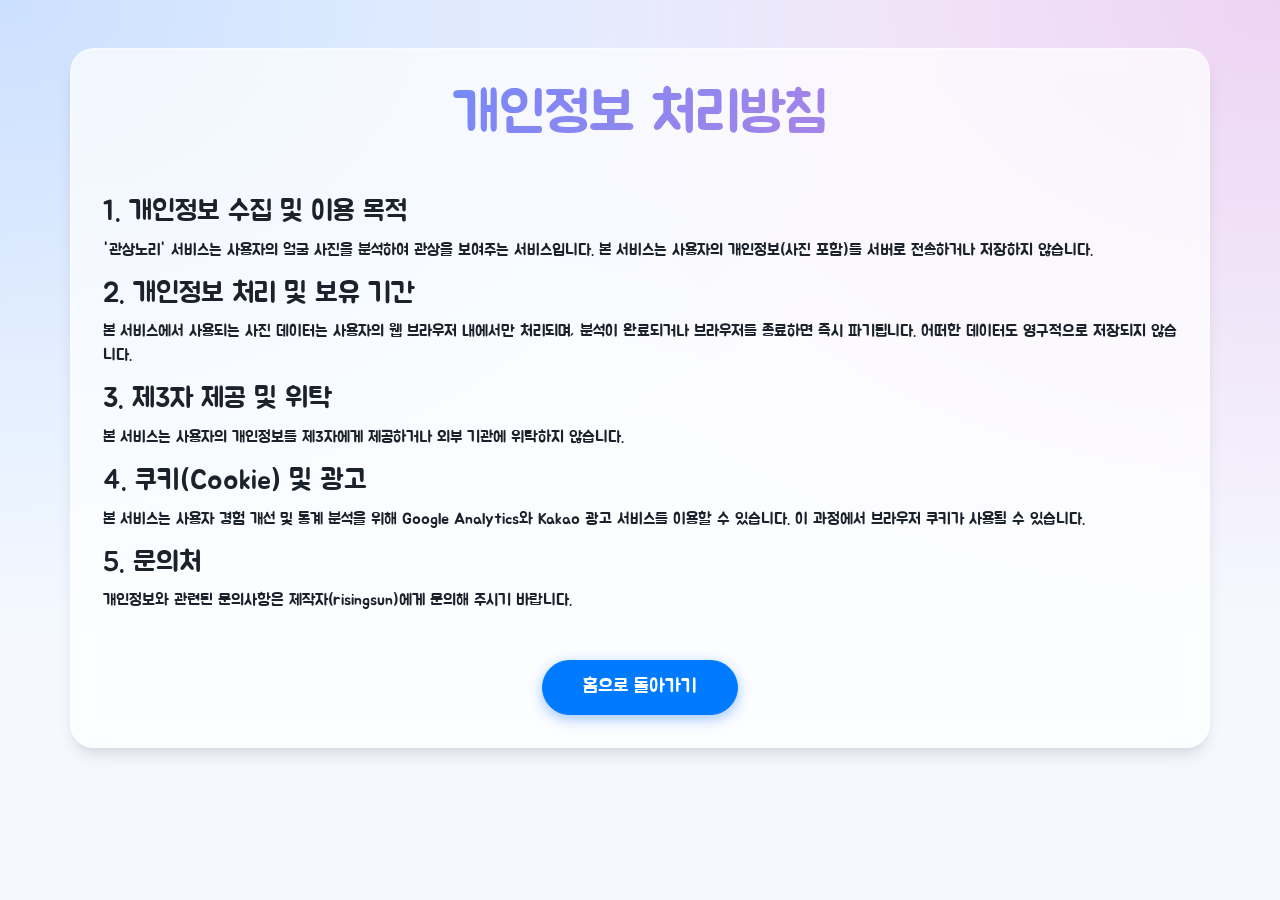
==== privacy.html @ 16b535d9 "Refactor project structure and modernize UI for 2026 update" ====
<!DOCTYPE html>
<html lang="ko">
<head>
    <meta charset="UTF-8">
    <meta name="viewport" content="width=device-width, initial-scale=1.0">
    <title>개인정보 처리방침 - 관상노리</title>
    <link href="https://fonts.googleapis.com/css?family=Jua&display=swap" rel="stylesheet" />
    <link rel="stylesheet" href="https://stackpath.bootstrapcdn.com/bootstrap/4.4.1/css/bootstrap.min.css">
    <link rel="stylesheet" href="style.css">
</head>
<body class="py-5">
    <div class="container glass-card">
        <h1 class="main-title text-center mb-5">개인정보 처리방침</h1>
        
        <div class="privacy-content">
            <h3>1. 개인정보 수집 및 이용 목적</h3>
            <p>'관상노리' 서비스는 사용자의 얼굴 사진을 분석하여 관상을 보여주는 서비스입니다. 본 서비스는 사용자의 개인정보(사진 포함)를 서버로 전송하거나 저장하지 않습니다.</p>
            
            <h3>2. 개인정보 처리 및 보유 기간</h3>
            <p>본 서비스에서 사용되는 사진 데이터는 사용자의 웹 브라우저 내에서만 처리되며, 분석이 완료되거나 브라우저를 종료하면 즉시 파기됩니다. 어떠한 데이터도 영구적으로 저장되지 않습니다.</p>
            
            <h3>3. 제3자 제공 및 위탁</h3>
            <p>본 서비스는 사용자의 개인정보를 제3자에게 제공하거나 외부 기관에 위탁하지 않습니다.</p>
            
            <h3>4. 쿠키(Cookie) 및 광고</h3>
            <p>본 서비스는 사용자 경험 개선 및 통계 분석을 위해 Google Analytics와 Kakao 광고 서비스를 이용할 수 있습니다. 이 과정에서 브라우저 쿠키가 사용될 수 있습니다.</p>
            
            <h3>5. 문의처</h3>
            <p>개인정보와 관련된 문의사항은 제작자(risingsun)에게 문의해 주시기 바랍니다.</p>
        </div>
        
        <div class="text-center mt-5">
            <a href="index.html" class="btn btn-primary try-again-btn">홈으로 돌아가기</a>
        </div>
    </div>
</body>
</html>
---- style.css ----
/* Modern CSS (Baseline) for Gwansangnori */

:root {
    /* Color Palette using OKLCH */
    --primary-oklch: oklch(65% 0.2 260);
    --primary-glow: oklch(65% 0.2 260 / 50%);
    --secondary-oklch: oklch(70% 0.15 320);
    --bg-oklch: oklch(98% 0.01 260);
    --text-main: oklch(25% 0.02 260);
    --text-muted: oklch(50% 0.02 260);
    --glass-bg: rgba(255, 255, 255, 0.7);
    --glass-border: rgba(255, 255, 255, 0.4);
    
    /* Result Colors */
    --singer-color: oklch(70% 0.2 30);
    --moviestar-color: oklch(70% 0.2 150);
    --entertainer-color: oklch(70% 0.2 280);
    --politician-color: oklch(70% 0.2 200);
    --rich-color: oklch(70% 0.2 80);
}

body {
    font-family: 'Jua', sans-serif;
    background-color: var(--bg-oklch);
    color: var(--text-main);
    background-image: 
        radial-gradient(at 0% 0%, oklch(90% 0.05 260) 0px, transparent 50%),
        radial-gradient(at 100% 0%, oklch(90% 0.05 320) 0px, transparent 50%);
    min-height: 100vh;
    margin: 0;
}

/* Texture overlay for premium feel */
body::before {
    content: "";
    position: fixed;
    top: 0;
    left: 0;
    width: 100%;
    height: 100%;
    opacity: 0.03;
    z-index: -1;
    pointer-events: none;
    background-image: url("data:image/svg+xml,%3Csvg viewBox='0 0 200 200' xmlns='http://www.w3.org/2000/svg'%3BaseFilter id='noiseFilter'%3E%3CfeTurbulence type='fractalNoise' baseFrequency='0.65' numOctaves='3' stitchTiles='stitch'/%3E%3C/baseFilter%3E%3Crect width='100%25' height='100%25' filter='url(%23noiseFilter)'/%3E%3C/svg%3E");
}

/* Typography */
.main-title {
    font-size: 3.5rem;
    background: linear-gradient(135deg, var(--primary-oklch), var(--secondary-oklch));
    -webkit-background-clip: text;
    -webkit-text-fill-color: transparent;
    margin-bottom: 0.5rem;
}

.subtitle {
    font-size: 1.25rem;
    color: var(--text-muted);
}

/* Glassmorphism Navigation */
.glass-nav {
    background: var(--glass-bg);
    backdrop-filter: blur(10px);
    border-bottom: 1px solid var(--glass-border);
    position: sticky;
    top: 0;
    z-index: 1000;
}

/* Glassmorphism Cards */
.glass-card {
    background: var(--glass-bg);
    backdrop-filter: blur(15px);
    border: 1px solid var(--glass-border);
    border-radius: 24px;
    padding: 2rem;
    box-shadow: 
        0 10px 15px -3px rgba(0, 0, 0, 0.1),
        0 4px 6px -2px rgba(0, 0, 0, 0.05),
        inset 0 0 0 1px var(--glass-border);
    transition: transform 0.3s ease, box-shadow 0.3s ease;
}

/* Gender Toggle */
.toggle-container {
    position: relative;
    width: 60px;
    height: 30px;
}

.toggle-input {
    opacity: 0;
    width: 0;
    height: 0;
}

.toggle-label {
    position: absolute;
    cursor: pointer;
    top: 0;
    left: 0;
    right: 0;
    bottom: 0;
    background-color: oklch(85% 0.05 320);
    transition: .4s;
    border-radius: 34px;
    box-shadow: inset 0 2px 4px rgba(0,0,0,0.1);
}

.toggle-knob {
    position: absolute;
    height: 22px;
    width: 22px;
    left: 4px;
    bottom: 4px;
    background-color: white;
    transition: .4s;
    border-radius: 50%;
    box-shadow: 0 2px 4px rgba(0,0,0,0.2);
}

.toggle-input:checked + .toggle-label {
    background-color: oklch(85% 0.05 260);
}

.toggle-input:checked + .toggle-label .toggle-knob {
    transform: translateX(30px);
}

/* Upload Section */
.file-upload {
    max-width: 600px;
    margin: 0 auto;
}

.image-upload-wrap {
    border: 2px dashed var(--primary-oklch);
    border-radius: 16px;
    position: relative;
    padding: 40px 20px;
    transition: background-color 0.3s ease;
}

.image-upload-wrap:hover, .image-dropping {
    background-color: oklch(95% 0.02 260);
}

.file-upload-input {
    position: absolute;
    margin: 0;
    padding: 0;
    width: 100%;
    height: 100%;
    outline: none;
    opacity: 0;
    cursor: pointer;
    top: 0;
    left: 0;
}

.upload-icon {
    color: var(--primary-oklch);
}

/* Result Section */
.file-upload-image {
    max-width: 100%;
    border-radius: 16px;
    box-shadow: 0 20px 25px -5px rgba(0, 0, 0, 0.1);
    margin-bottom: 2rem;
}

.result-title {
    font-size: 2rem;
    font-weight: bold;
    margin-top: 1rem;
}

.result-explain {
    font-size: 1.1rem;
    line-height: 1.6;
}

.result-celeb {
    font-size: 1rem;
    color: var(--primary-oklch);
    font-weight: bold;
}

/* Probability Bars */
.bar-container {
    height: 25px;
    background-color: oklch(92% 0.01 260);
    border-radius: 12px;
    overflow: hidden;
    margin-bottom: 1rem;
    flex-grow: 1;
}

.result-bar {
    height: 100%;
    transition: width 1s ease-out;
    color: white;
    font-size: 0.8rem;
    box-shadow: 0 0 10px var(--primary-glow);
}

.animal-label {
    width: 100px;
    font-size: 1rem;
}

/* Result specific colors */
.singer-bar, .singer-box { background-color: var(--singer-color); }
.moviestar-bar, .moviestar-box { background-color: var(--moviestar-color); }
.entertainer-bar, .entertainer-box { background-color: var(--entertainer-color); }
.politician-bar, .politician-box { background-color: var(--politician-color); }
.rich-bar, .rich-box { background-color: var(--rich-color); }

.singer-animal-title { color: var(--singer-color); }
.moviestar-animal-title { color: var(--moviestar-color); }
.entertainer-animal-title { color: var(--entertainer-color); }
.politician-animal-title { color: var(--politician-color); }
.rich-animal-title { color: var(--rich-color); }

/* Buttons */
.try-again-btn {
    border-radius: 30px;
    padding: 12px 40px;
    font-size: 1.2rem;
    transition: all 0.3s ease;
    box-shadow: 0 4px 14px 0 var(--primary-glow);
}

.try-again-btn:hover {
    transform: translateY(-2px);
    box-shadow: 0 6px 20px 0 var(--primary-glow);
}

/* Footer */
.footer {
    color: var(--text-muted);
    border-top: 1px solid var(--glass-border);
}

/* Container Query example for result cards */
@container (min-width: 400px) {
    .result-message {
        padding: 2rem;
    }
}

/* Responsive adjustments */
@media (max-width: 576px) {
    .main-title {
        font-size: 2.5rem;
    }
    .glass-card {
        padding: 1.5rem;
    }
}
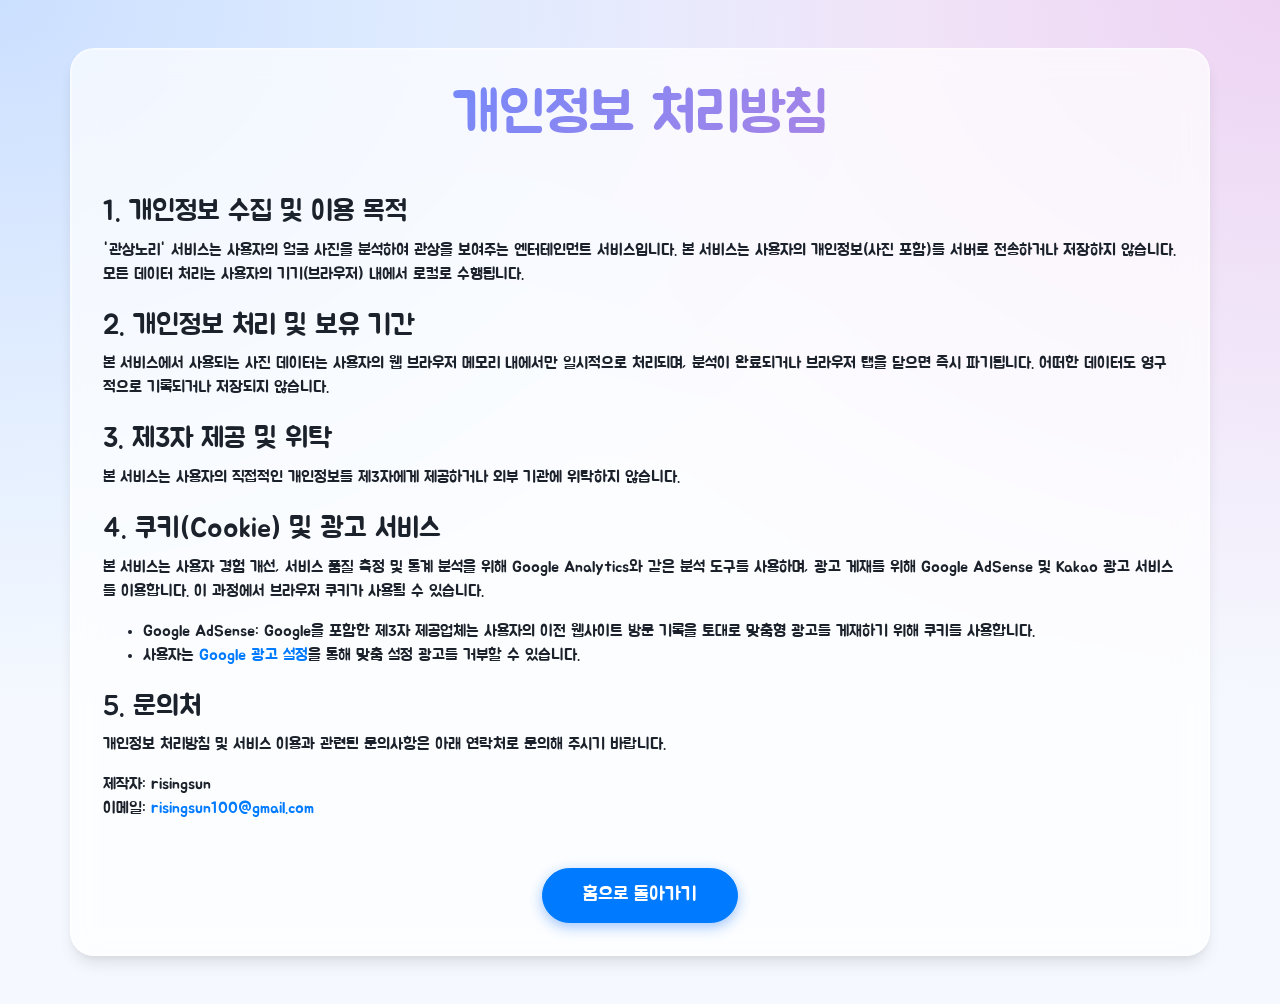
==== commit 0a53e6b4: "docs & feat: optimize site for AdSense approval (About, FAQ, Contact, Enhanced Privacy)" ====
--- a/privacy.html
+++ b/privacy.html
@@ -4,6 +4,11 @@
     <meta charset="UTF-8">
     <meta name="viewport" content="width=device-width, initial-scale=1.0">
     <title>개인정보 처리방침 - 관상노리</title>
+    
+    <!-- Google AdSense -->
+    <script async src="https://pagead2.googlesyndication.com/pagead/js/adsbygoogle.js?client=ca-pub-2166136395556976"
+     crossorigin="anonymous"></script>
+
     <link href="https://fonts.googleapis.com/css?family=Jua&display=swap" rel="stylesheet" />
     <link rel="stylesheet" href="https://stackpath.bootstrapcdn.com/bootstrap/4.4.1/css/bootstrap.min.css">
     <link rel="stylesheet" href="style.css">
@@ -13,20 +18,35 @@
         <h1 class="main-title text-center mb-5">개인정보 처리방침</h1>
         
         <div class="privacy-content">
-            <h3>1. 개인정보 수집 및 이용 목적</h3>
-            <p>'관상노리' 서비스는 사용자의 얼굴 사진을 분석하여 관상을 보여주는 서비스입니다. 본 서비스는 사용자의 개인정보(사진 포함)를 서버로 전송하거나 저장하지 않습니다.</p>
+            <section class="mb-4">
+                <h3>1. 개인정보 수집 및 이용 목적</h3>
+                <p>'관상노리' 서비스는 사용자의 얼굴 사진을 분석하여 관상을 보여주는 엔터테인먼트 서비스입니다. 본 서비스는 사용자의 개인정보(사진 포함)를 서버로 전송하거나 저장하지 않습니다. 모든 데이터 처리는 사용자의 기기(브라우저) 내에서 로컬로 수행됩니다.</p>
+            </section>
             
-            <h3>2. 개인정보 처리 및 보유 기간</h3>
-            <p>본 서비스에서 사용되는 사진 데이터는 사용자의 웹 브라우저 내에서만 처리되며, 분석이 완료되거나 브라우저를 종료하면 즉시 파기됩니다. 어떠한 데이터도 영구적으로 저장되지 않습니다.</p>
+            <section class="mb-4">
+                <h3>2. 개인정보 처리 및 보유 기간</h3>
+                <p>본 서비스에서 사용되는 사진 데이터는 사용자의 웹 브라우저 메모리 내에서만 일시적으로 처리되며, 분석이 완료되거나 브라우저 탭을 닫으면 즉시 파기됩니다. 어떠한 데이터도 영구적으로 기록되거나 저장되지 않습니다.</p>
+            </section>
             
-            <h3>3. 제3자 제공 및 위탁</h3>
-            <p>본 서비스는 사용자의 개인정보를 제3자에게 제공하거나 외부 기관에 위탁하지 않습니다.</p>
+            <section class="mb-4">
+                <h3>3. 제3자 제공 및 위탁</h3>
+                <p>본 서비스는 사용자의 직접적인 개인정보를 제3자에게 제공하거나 외부 기관에 위탁하지 않습니다.</p>
+            </section>
             
-            <h3>4. 쿠키(Cookie) 및 광고</h3>
-            <p>본 서비스는 사용자 경험 개선 및 통계 분석을 위해 Google Analytics와 Kakao 광고 서비스를 이용할 수 있습니다. 이 과정에서 브라우저 쿠키가 사용될 수 있습니다.</p>
+            <section class="mb-4">
+                <h3>4. 쿠키(Cookie) 및 광고 서비스</h3>
+                <p>본 서비스는 사용자 경험 개선, 서비스 품질 측정 및 통계 분석을 위해 Google Analytics와 같은 분석 도구를 사용하며, 광고 게재를 위해 Google AdSense 및 Kakao 광고 서비스를 이용합니다. 이 과정에서 브라우저 쿠키가 사용될 수 있습니다.</p>
+                <ul>
+                    <li>Google AdSense: Google을 포함한 제3자 제공업체는 사용자의 이전 웹사이트 방문 기록을 토대로 맞춤형 광고를 게재하기 위해 쿠키를 사용합니다.</li>
+                    <li>사용자는 <a href="https://www.google.com/settings/ads" target="_blank">Google 광고 설정</a>을 통해 맞춤 설정 광고를 거부할 수 있습니다.</li>
+                </ul>
+            </section>
             
-            <h3>5. 문의처</h3>
-            <p>개인정보와 관련된 문의사항은 제작자(risingsun)에게 문의해 주시기 바랍니다.</p>
+            <section class="mb-4">
+                <h3>5. 문의처</h3>
+                <p>개인정보 처리방침 및 서비스 이용과 관련된 문의사항은 아래 연락처로 문의해 주시기 바랍니다.</p>
+                <p>제작자: risingsun<br>이메일: <a href="mailto:risingsun100@gmail.com">risingsun100@gmail.com</a></p>
+            </section>
         </div>
         
         <div class="text-center mt-5">
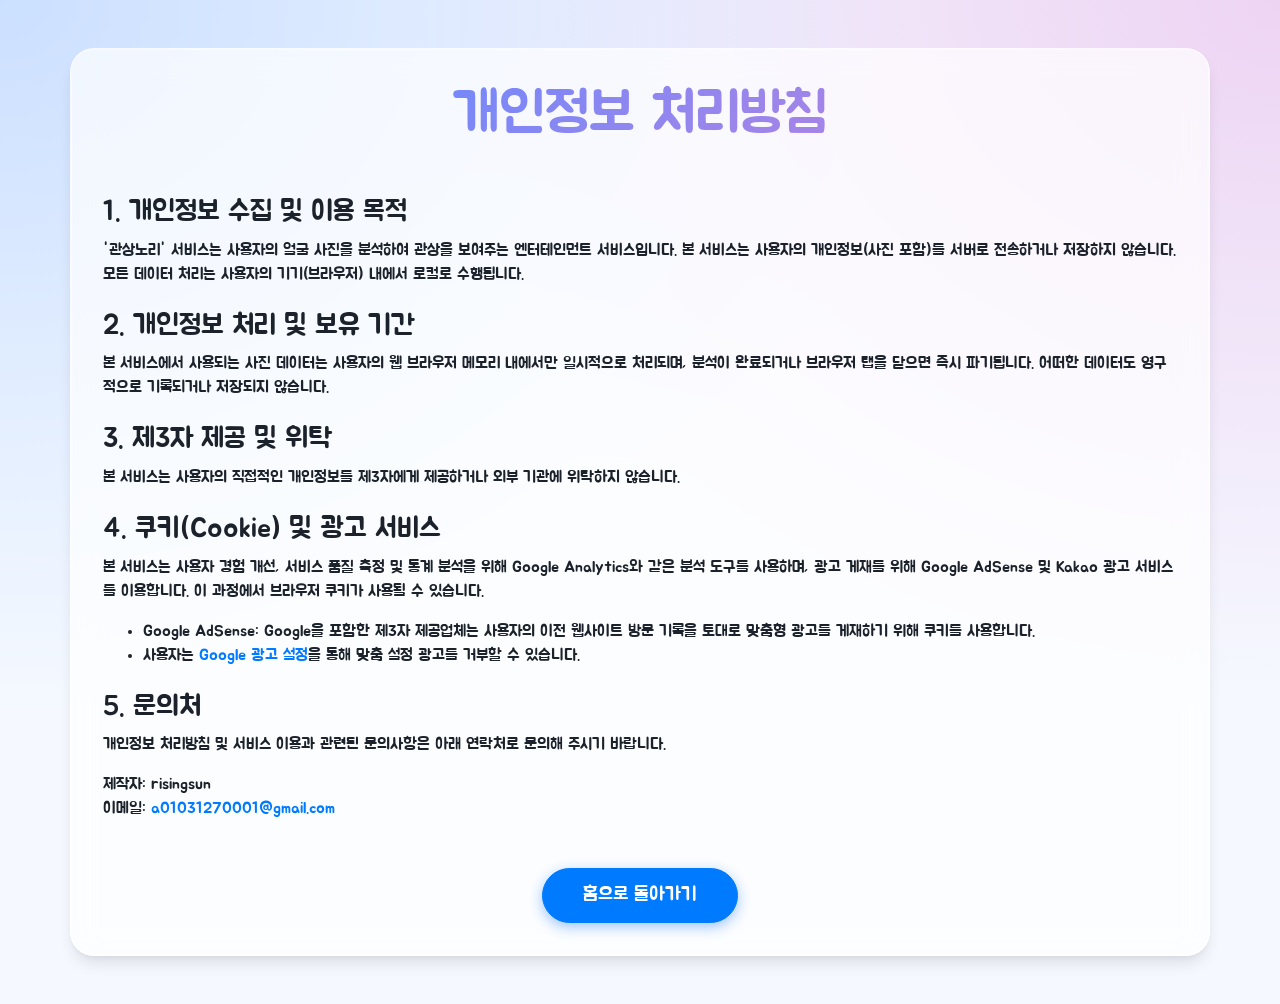
==== commit 226f394c: "feat: update contact email address" ====
--- a/privacy.html
+++ b/privacy.html
@@ -45,7 +45,7 @@
             <section class="mb-4">
                 <h3>5. 문의처</h3>
                 <p>개인정보 처리방침 및 서비스 이용과 관련된 문의사항은 아래 연락처로 문의해 주시기 바랍니다.</p>
-                <p>제작자: risingsun<br>이메일: <a href="mailto:risingsun100@gmail.com">risingsun100@gmail.com</a></p>
+                <p>제작자: risingsun<br>이메일: <a href="mailto:a01031270001@gmail.com">a01031270001@gmail.com</a></p>
             </section>
         </div>
         
